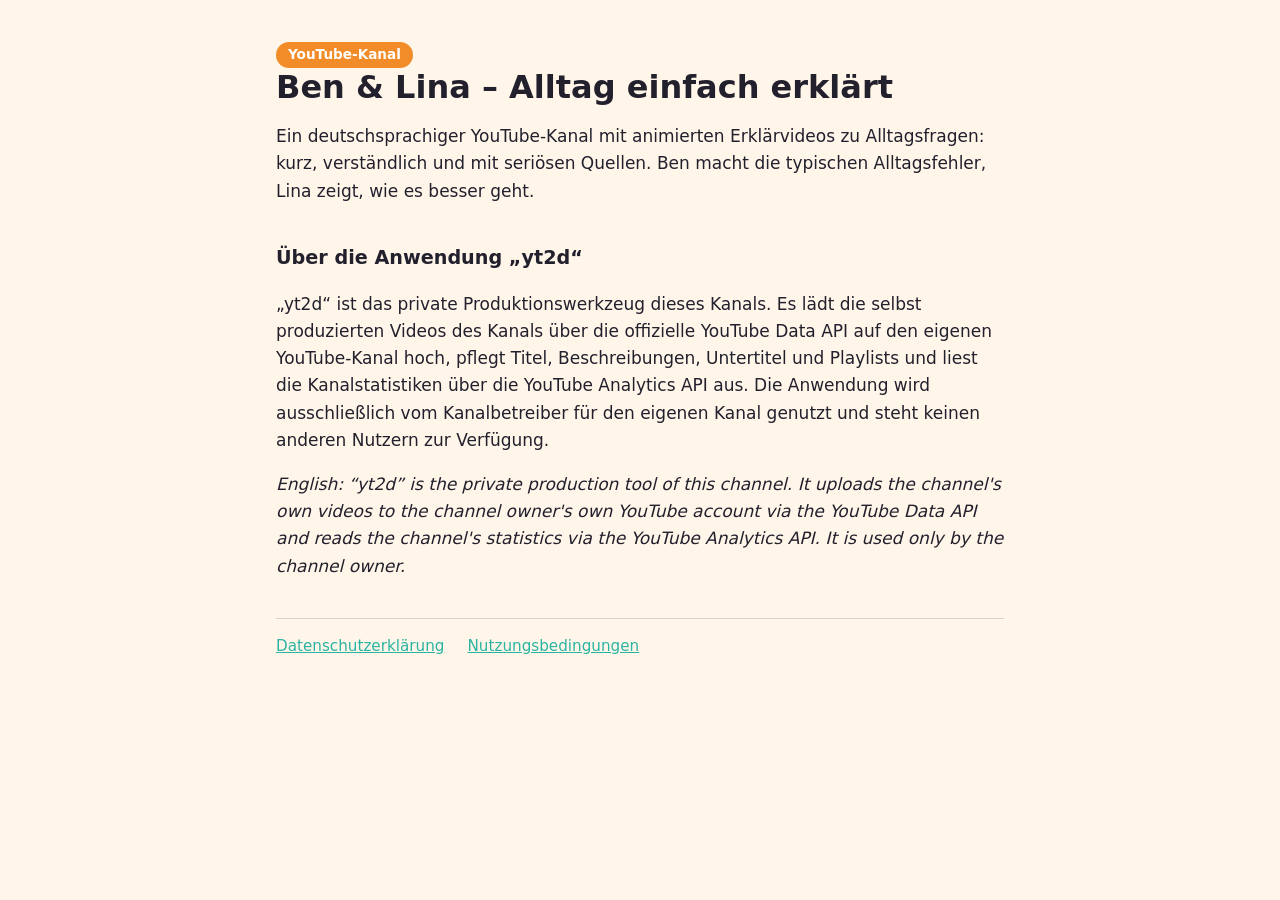
==== index.html @ 4bb4e960 "Website für Ben & Lina und die App yt2d Startseite, Datenschutzerklärung und Nutzungsbedingungen für" ====
<!doctype html>
<html lang="de">
<head>
<meta charset="utf-8">
<meta name="viewport" content="width=device-width, initial-scale=1">
<title>Ben &amp; Lina – Alltag einfach erklärt</title>
<link rel="stylesheet" href="style.css">
</head>
<body>
<main>
<span class="tag">YouTube-Kanal</span>
<h1>Ben &amp; Lina – Alltag einfach erklärt</h1>
<p>Ein deutschsprachiger YouTube-Kanal mit animierten Erklärvideos zu Alltagsfragen: kurz, verständlich und mit seriösen Quellen. Ben macht die typischen Alltagsfehler, Lina zeigt, wie es besser geht.</p>

<h2>Über die Anwendung „yt2d“</h2>
<p>„yt2d“ ist das private Produktionswerkzeug dieses Kanals. Es lädt die selbst produzierten Videos des Kanals über die offizielle YouTube Data API auf den eigenen YouTube-Kanal hoch, pflegt Titel, Beschreibungen, Untertitel und Playlists und liest die Kanalstatistiken über die YouTube Analytics API aus. Die Anwendung wird ausschließlich vom Kanalbetreiber für den eigenen Kanal genutzt und steht keinen anderen Nutzern zur Verfügung.</p>
<p lang="en"><em>English: “yt2d” is the private production tool of this channel. It uploads the channel's own videos to the channel owner's own YouTube account via the YouTube Data API and reads the channel's statistics via the YouTube Analytics API. It is used only by the channel owner.</em></p>

<nav>
<a href="datenschutz.html">Datenschutzerklärung</a>
<a href="nutzungsbedingungen.html">Nutzungsbedingungen</a>
</nav>
</main>
</body>
</html>
---- style.css ----
:root{--ink:#23202E;--paper:#FFF6E9;--mint:#2BB3A3;--orange:#F28C28;--muted:#5d586b}
@media (prefers-color-scheme:dark){:root{--ink:#F3EEF9;--paper:#1d1b26;--muted:#b9b3c7}}
*{box-sizing:border-box}
body{margin:0;background:var(--paper);color:var(--ink);font:17px/1.6 system-ui,-apple-system,"Segoe UI",Roboto,sans-serif}
main{max-width:760px;margin:0 auto;padding:40px 16px 64px}
h1{font-size:2rem;line-height:1.2;margin:0 0 .4em}
h2{font-size:1.2rem;margin:2em 0 .4em}
a{color:var(--mint)}
.tag{display:inline-block;background:var(--orange);color:#fff;border-radius:999px;padding:2px 12px;font-weight:700;font-size:.85rem}
nav{margin-top:2.5em;padding-top:1em;border-top:1px solid rgba(127,127,127,.3);font-size:.95rem;color:var(--muted)}
nav a{margin-right:1.2em}
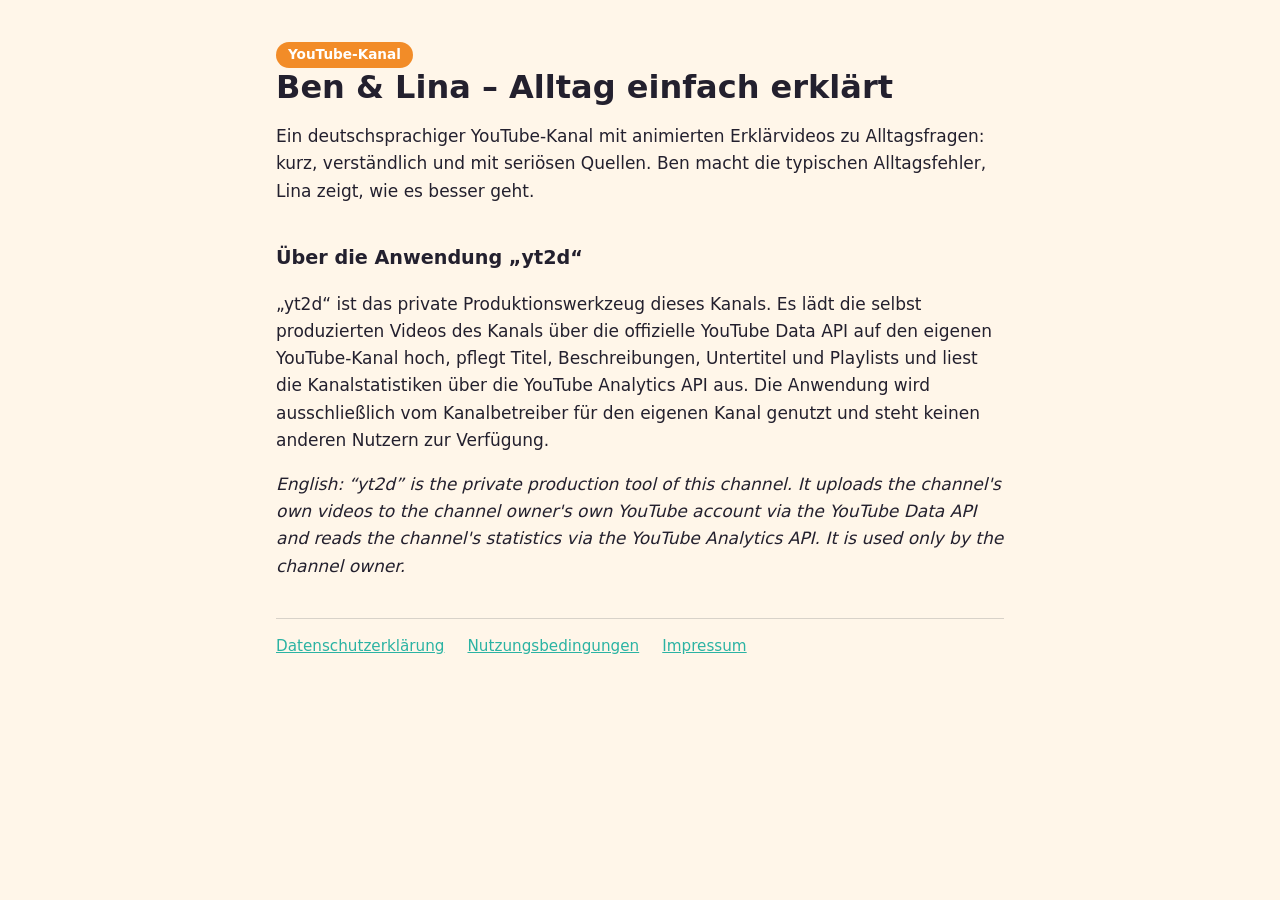
==== commit 1be52e63: "Impressum ergänzt und auf allen Seiten verlinkt Neue Seite impressum.html (Angaben nach § 5 DDG und " ====
--- a/index.html
+++ b/index.html
@@ -19,6 +19,7 @@
 <nav>
 <a href="datenschutz.html">Datenschutzerklärung</a>
 <a href="nutzungsbedingungen.html">Nutzungsbedingungen</a>
+<a href="impressum.html">Impressum</a>
 </nav>
 </main>
 </body>
